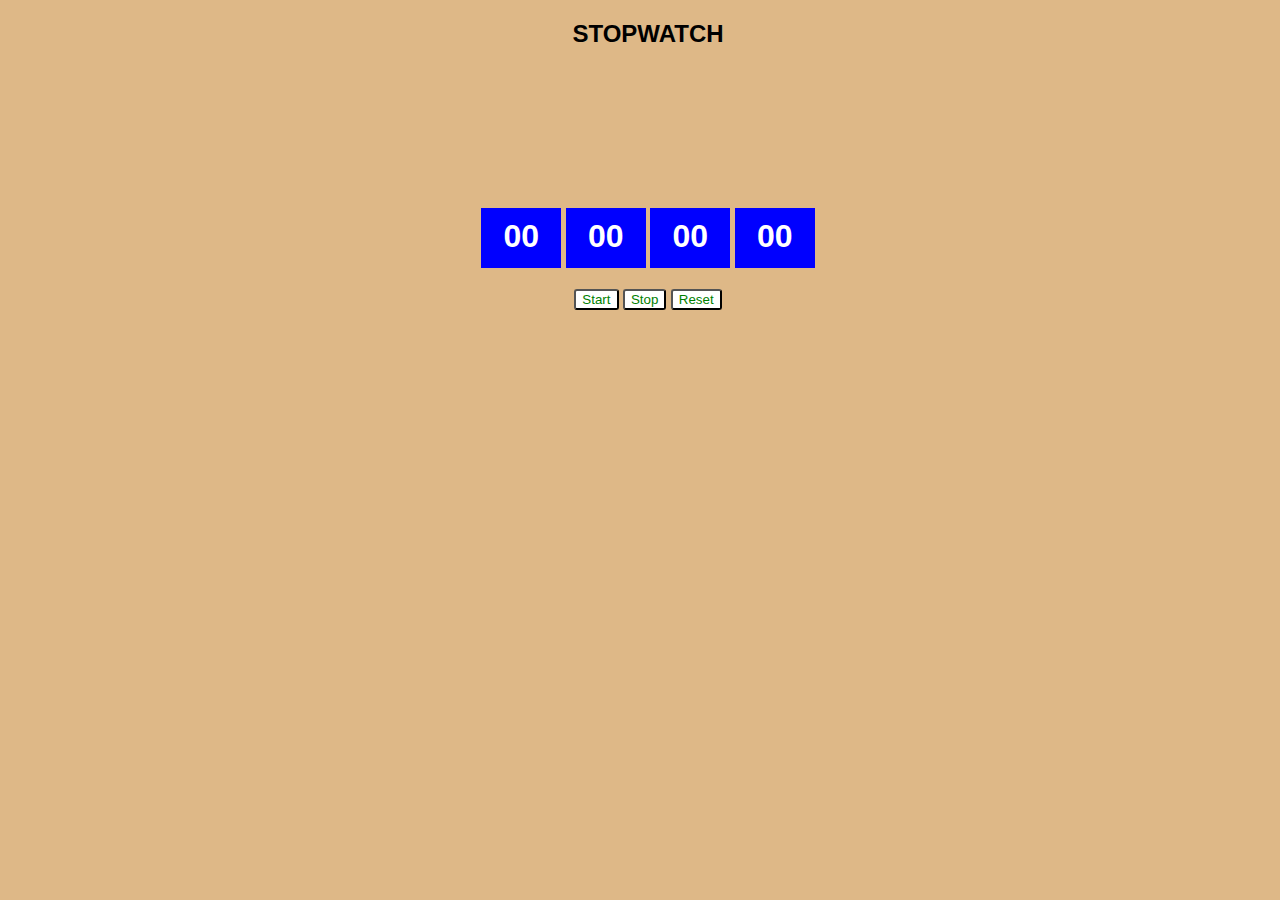
==== JS Assign 4/Stopwatch/index.html @ 6dc59c60 "Add files via upload" ====
<!DOCTYPE html>
<html lang="en">

<head>
    <title> Javascript Assignment 4(a) Stopwatch </title>
    <link rel="stylesheet" href="style.css">
</head>

<body>

    <h2 style="text-align:center">STOPWATCH</h2>
     
    <script src="app.js"></script>

    <div class="timer">
        <h1 id="hour">00</h1>
        <h1 id="min">00</h1>
        <h1 id="sec">00</h1>
        <h1 id="milli">00</h1>
    </div>
    <div class="button">
        <button onclick="start">Start</button>
        <button onclick="pause">Stop</button>
        <button onclick="reset">Reset</button>
    </div>

    
</body>

</html>
---- JS Assign 4/Stopwatch/style.css ----
body{
    background-color: #DEB887;
    width: 100%;
    text-align: center;
    font-family: Arial, Helvetica, sans-serif;
}


h1{
    
    display: inline-block;
    width: 80px;
    height: 50px;
    color: white;
    background-color: blue;
    padding-top:10px;
    margin-top: 10px;
}

.timer{
    margin-top: 150px;

}


button{
	border-radius:3px;
	background-color: white;
	color:green;
}
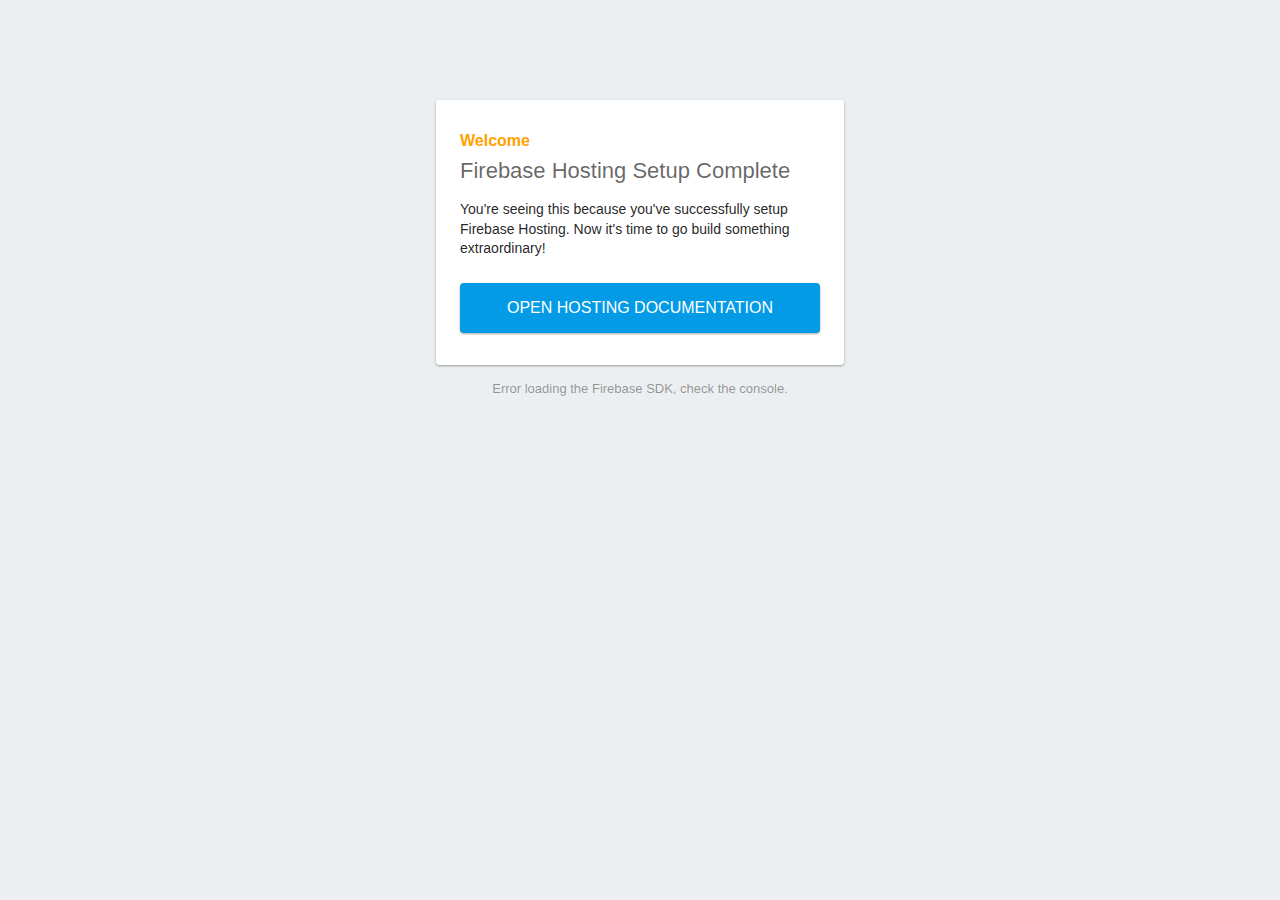
==== commit 143e6c31: "Add files via upload" ====
--- a/JS Assign 4/Stopwatch/index.html
+++ b/JS Assign 4/Stopwatch/index.html
@@ -1,30 +1,89 @@
-<!DOCTYPE html>
-<html lang="en">
-
-<head>
-    <title> Javascript Assignment 4(a) Stopwatch </title>
-    <link rel="stylesheet" href="style.css">
-</head>
-
-<body>
-
-    <h2 style="text-align:center">STOPWATCH</h2>
-     
-    <script src="app.js"></script>
-
-    <div class="timer">
-        <h1 id="hour">00</h1>
-        <h1 id="min">00</h1>
-        <h1 id="sec">00</h1>
-        <h1 id="milli">00</h1>
-    </div>
-    <div class="button">
-        <button onclick="start">Start</button>
-        <button onclick="pause">Stop</button>
-        <button onclick="reset">Reset</button>
-    </div>
-
-    
-</body>
-
-</html>+<!DOCTYPE html>
+<html>
+  <head>
+    <meta charset="utf-8">
+    <meta name="viewport" content="width=device-width, initial-scale=1">
+    <title>Welcome to Firebase Hosting</title>
+
+    <!-- update the version number as needed -->
+    <script defer src="/__/firebase/8.2.5/firebase-app.js"></script>
+    <!-- include only the Firebase features as you need -->
+    <script defer src="/__/firebase/8.2.5/firebase-auth.js"></script>
+    <script defer src="/__/firebase/8.2.5/firebase-database.js"></script>
+    <script defer src="/__/firebase/8.2.5/firebase-firestore.js"></script>
+    <script defer src="/__/firebase/8.2.5/firebase-functions.js"></script>
+    <script defer src="/__/firebase/8.2.5/firebase-messaging.js"></script>
+    <script defer src="/__/firebase/8.2.5/firebase-storage.js"></script>
+    <script defer src="/__/firebase/8.2.5/firebase-analytics.js"></script>
+    <script defer src="/__/firebase/8.2.5/firebase-remote-config.js"></script>
+    <script defer src="/__/firebase/8.2.5/firebase-performance.js"></script>
+    <!-- 
+      initialize the SDK after all desired features are loaded, set useEmulator to false
+      to avoid connecting the SDK to running emulators.
+    -->
+    <script defer src="/__/firebase/init.js?useEmulator=true"></script>
+
+    <style media="screen">
+      body { background: #ECEFF1; color: rgba(0,0,0,0.87); font-family: Roboto, Helvetica, Arial, sans-serif; margin: 0; padding: 0; }
+      #message { background: white; max-width: 360px; margin: 100px auto 16px; padding: 32px 24px; border-radius: 3px; }
+      #message h2 { color: #ffa100; font-weight: bold; font-size: 16px; margin: 0 0 8px; }
+      #message h1 { font-size: 22px; font-weight: 300; color: rgba(0,0,0,0.6); margin: 0 0 16px;}
+      #message p { line-height: 140%; margin: 16px 0 24px; font-size: 14px; }
+      #message a { display: block; text-align: center; background: #039be5; text-transform: uppercase; text-decoration: none; color: white; padding: 16px; border-radius: 4px; }
+      #message, #message a { box-shadow: 0 1px 3px rgba(0,0,0,0.12), 0 1px 2px rgba(0,0,0,0.24); }
+      #load { color: rgba(0,0,0,0.4); text-align: center; font-size: 13px; }
+      @media (max-width: 600px) {
+        body, #message { margin-top: 0; background: white; box-shadow: none; }
+        body { border-top: 16px solid #ffa100; }
+      }
+    </style>
+  </head>
+  <body>
+    <div id="message">
+      <h2>Welcome</h2>
+      <h1>Firebase Hosting Setup Complete</h1>
+      <p>You're seeing this because you've successfully setup Firebase Hosting. Now it's time to go build something extraordinary!</p>
+      <a target="_blank" href="https://firebase.google.com/docs/hosting/">Open Hosting Documentation</a>
+    </div>
+    <p id="load">Firebase SDK Loading&hellip;</p>
+
+    <script>
+      document.addEventListener('DOMContentLoaded', function() {
+        const loadEl = document.querySelector('#load');
+        // // 🔥🔥🔥🔥🔥🔥🔥🔥🔥🔥🔥🔥🔥🔥🔥🔥🔥🔥🔥🔥🔥🔥🔥🔥🔥🔥🔥🔥🔥🔥🔥
+        // // The Firebase SDK is initialized and available here!
+        //
+        // firebase.auth().onAuthStateChanged(user => { });
+        // firebase.database().ref('/path/to/ref').on('value', snapshot => { });
+        // firebase.firestore().doc('/foo/bar').get().then(() => { });
+        // firebase.functions().httpsCallable('yourFunction')().then(() => { });
+        // firebase.messaging().requestPermission().then(() => { });
+        // firebase.storage().ref('/path/to/ref').getDownloadURL().then(() => { });
+        // firebase.analytics(); // call to activate
+        // firebase.analytics().logEvent('tutorial_completed');
+        // firebase.performance(); // call to activate
+        //
+        // // 🔥🔥🔥🔥🔥🔥🔥🔥🔥🔥🔥🔥🔥🔥🔥🔥🔥🔥🔥🔥🔥🔥🔥🔥🔥🔥🔥🔥🔥🔥🔥
+
+        try {
+          let app = firebase.app();
+          let features = [
+            'auth', 
+            'database', 
+            'firestore',
+            'functions',
+            'messaging', 
+            'storage', 
+            'analytics', 
+            'remoteConfig',
+            'performance',
+          ].filter(feature => typeof app[feature] === 'function');
+          loadEl.textContent = `Firebase SDK loaded with ${features.join(', ')}`;
+        } catch (e) {
+          console.error(e);
+          loadEl.textContent = 'Error loading the Firebase SDK, check the console.';
+        }
+      });
+    </script>
+  </body>
+</html>
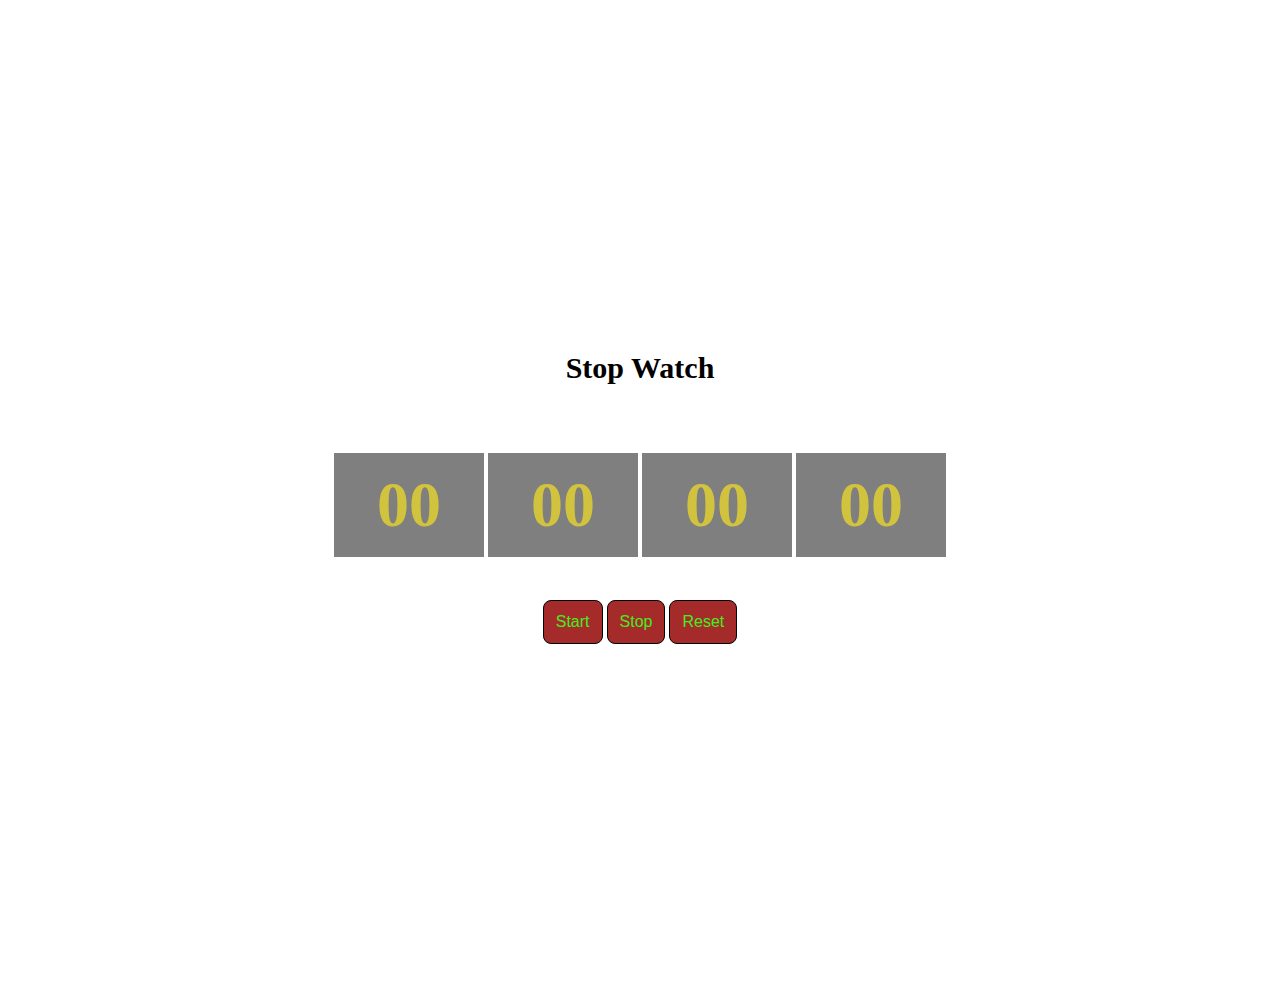
==== commit 283994f5: "Add files via upload" ====
--- a/JS Assign 4/Stopwatch/index.html
+++ b/JS Assign 4/Stopwatch/index.html
@@ -1,89 +1,34 @@
-<!DOCTYPE html>
-<html>
-  <head>
-    <meta charset="utf-8">
-    <meta name="viewport" content="width=device-width, initial-scale=1">
-    <title>Welcome to Firebase Hosting</title>
-
-    <!-- update the version number as needed -->
-    <script defer src="/__/firebase/8.2.5/firebase-app.js"></script>
-    <!-- include only the Firebase features as you need -->
-    <script defer src="/__/firebase/8.2.5/firebase-auth.js"></script>
-    <script defer src="/__/firebase/8.2.5/firebase-database.js"></script>
-    <script defer src="/__/firebase/8.2.5/firebase-firestore.js"></script>
-    <script defer src="/__/firebase/8.2.5/firebase-functions.js"></script>
-    <script defer src="/__/firebase/8.2.5/firebase-messaging.js"></script>
-    <script defer src="/__/firebase/8.2.5/firebase-storage.js"></script>
-    <script defer src="/__/firebase/8.2.5/firebase-analytics.js"></script>
-    <script defer src="/__/firebase/8.2.5/firebase-remote-config.js"></script>
-    <script defer src="/__/firebase/8.2.5/firebase-performance.js"></script>
-    <!-- 
-      initialize the SDK after all desired features are loaded, set useEmulator to false
-      to avoid connecting the SDK to running emulators.
-    -->
-    <script defer src="/__/firebase/init.js?useEmulator=true"></script>
-
-    <style media="screen">
-      body { background: #ECEFF1; color: rgba(0,0,0,0.87); font-family: Roboto, Helvetica, Arial, sans-serif; margin: 0; padding: 0; }
-      #message { background: white; max-width: 360px; margin: 100px auto 16px; padding: 32px 24px; border-radius: 3px; }
-      #message h2 { color: #ffa100; font-weight: bold; font-size: 16px; margin: 0 0 8px; }
-      #message h1 { font-size: 22px; font-weight: 300; color: rgba(0,0,0,0.6); margin: 0 0 16px;}
-      #message p { line-height: 140%; margin: 16px 0 24px; font-size: 14px; }
-      #message a { display: block; text-align: center; background: #039be5; text-transform: uppercase; text-decoration: none; color: white; padding: 16px; border-radius: 4px; }
-      #message, #message a { box-shadow: 0 1px 3px rgba(0,0,0,0.12), 0 1px 2px rgba(0,0,0,0.24); }
-      #load { color: rgba(0,0,0,0.4); text-align: center; font-size: 13px; }
-      @media (max-width: 600px) {
-        body, #message { margin-top: 0; background: white; box-shadow: none; }
-        body { border-top: 16px solid #ffa100; }
-      }
-    </style>
-  </head>
-  <body>
-    <div id="message">
-      <h2>Welcome</h2>
-      <h1>Firebase Hosting Setup Complete</h1>
-      <p>You're seeing this because you've successfully setup Firebase Hosting. Now it's time to go build something extraordinary!</p>
-      <a target="_blank" href="https://firebase.google.com/docs/hosting/">Open Hosting Documentation</a>
-    </div>
-    <p id="load">Firebase SDK Loading&hellip;</p>
-
-    <script>
-      document.addEventListener('DOMContentLoaded', function() {
-        const loadEl = document.querySelector('#load');
-        // // 🔥🔥🔥🔥🔥🔥🔥🔥🔥🔥🔥🔥🔥🔥🔥🔥🔥🔥🔥🔥🔥🔥🔥🔥🔥🔥🔥🔥🔥🔥🔥
-        // // The Firebase SDK is initialized and available here!
-        //
-        // firebase.auth().onAuthStateChanged(user => { });
-        // firebase.database().ref('/path/to/ref').on('value', snapshot => { });
-        // firebase.firestore().doc('/foo/bar').get().then(() => { });
-        // firebase.functions().httpsCallable('yourFunction')().then(() => { });
-        // firebase.messaging().requestPermission().then(() => { });
-        // firebase.storage().ref('/path/to/ref').getDownloadURL().then(() => { });
-        // firebase.analytics(); // call to activate
-        // firebase.analytics().logEvent('tutorial_completed');
-        // firebase.performance(); // call to activate
-        //
-        // // 🔥🔥🔥🔥🔥🔥🔥🔥🔥🔥🔥🔥🔥🔥🔥🔥🔥🔥🔥🔥🔥🔥🔥🔥🔥🔥🔥🔥🔥🔥🔥
-
-        try {
-          let app = firebase.app();
-          let features = [
-            'auth', 
-            'database', 
-            'firestore',
-            'functions',
-            'messaging', 
-            'storage', 
-            'analytics', 
-            'remoteConfig',
-            'performance',
-          ].filter(feature => typeof app[feature] === 'function');
-          loadEl.textContent = `Firebase SDK loaded with ${features.join(', ')}`;
-        } catch (e) {
-          console.error(e);
-          loadEl.textContent = 'Error loading the Firebase SDK, check the console.';
-        }
-      });
-    </script>
-  </body>
-</html>
+<!DOCTYPE html>
+<html lang="en">
+
+<head>
+    <meta charset="UTF-8">
+    <meta name="viewport" content="width=device-width, initial-scale=1.0">
+    <title> STOPWATCH </title>
+    <link rel="stylesheet" href="style.css">
+</head>
+
+<body>
+
+<h2 style="text-align: ; font-size: 30px; font">Stop Watch</h2>
+
+    <div class="timr">
+        <h1 id="hour">00</h1>
+        <h1 id="min">00</h1>
+        <h1 id="sec">00</h1>
+        <h1 id="milli">00</h1>
+    </div>
+    <div class="button">
+        <button onclick="start()">Start</button>
+        <button onclick="pause()">Stop</button>
+        <button onclick="reset()">Reset</button>
+    </div>
+
+    <br><br>
+
+  
+
+    <script src="app.js"></script>
+</body>
+
+</html>--- a/JS Assign 4/Stopwatch/style.css
+++ b/JS Assign 4/Stopwatch/style.css
@@ -0,0 +1,30 @@
+body{
+    background-image: url(https://www.freecodecamp.org/news/content/images/2020/04/w-qjCHPZbeXCQ-unsplash.jpg);
+    justify-content: center;
+    align-items: center;
+    height: 110vh;
+    flex-direction: column;
+    display: flex;
+    font-family: Cambria, Cochin, Georgia, Times, 'Times New Roman', serif;
+}
+
+
+
+button{
+padding: 12px;
+font-size: 1em;
+border: 1px solid black;
+border-radius: 8px;
+background-color: brown;
+color: rgb(67, 238, 32);
+}
+
+h1{
+    font-size: 4em;
+    padding: 15px;
+    display: inline-block;
+    width: 120px;
+    background-color: rgba(0, 0, 0,0.5);
+    color: rgba(231, 213, 44, 0.788);
+    text-align: center;
+    }
